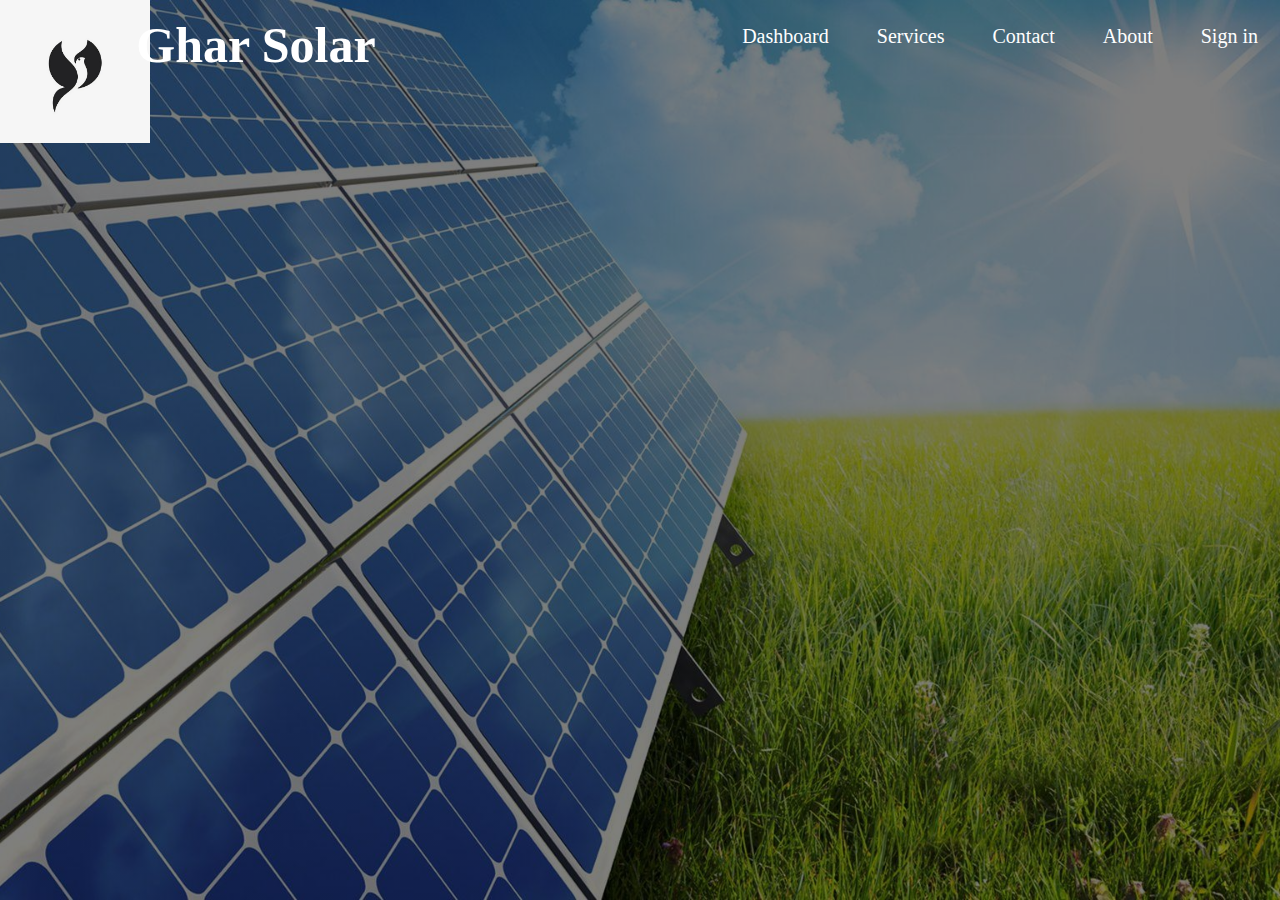
==== index.html @ aa64c022 "Add files via upload" ====
<!DOCTYPE html>
<html lang="en">
<head>
   <title>Gharsolar-Transforming India</title>
   <link rel="stylesheet" href="style.css">
</head>
<body>
   <header>
       <div class="main">
           <div class="logo">
               <img src="logo.jpg"> 
           </div>
           <ul>
               <li><a href="#">Dashboard</a></li>
               <li><a href="#">Services</a></li>
               <li><a href="#">Contact</a></li>
               <li><a href="#">About</a></li>
               <li><a href="#">Sign in</a></li>
           </ul>
       </div>
       <div class="title">
           <h1>Ghar Solar</h1>
       </div>
       <div class="button">
           <a href="consult.html" class="btn"></a>
       </div>
          <div class="textbook">
           <h1></h1>
           <p></p>
          </div>        
   </header>
</body>
</html>
---- style.css ----
*{
    padding: 0;
    margin: 0;
}
header{
    background-image:linear-gradient(rgba(0,0,0,0.5),rgba(0,0,0,0.5)), url(solar.jpg);
    height: 100vh;
    background-size: cover;
    background-position: center;
}
ul{
    float: right;
    list-style-type: none;
    margin-top: 25px;
}
ul li{
    display:inline-block;
}
ul li a{
    text-decoration: none;
    color: white;
    padding: 10px 20px;
    border: 2px solid transparent;
    transition: 0.6s ease;
    font-size: 20px;
    
}
ul li a:hover{
    background-color: white;
    color: black;
}    
.logo img{
    float: left;
    width: 150px;
    height: auto;
}
.main{
    max-width: 1530px;
    margin: auto;
}
.title{
    position: absolute;
    top: 5%;
    left: 20%;
    transform: translate(-50%,-50%);
}
.title h1{
    color: white;
    font-size: 50px;
}
.button{
    position: absolute;
    top: 70%;
    left: 50%;
    transform: translate(-50%,-50%);
    word-spacing: 2px;
    font-size: 30px;
}
.btn{
    border: 10px white;
    padding-top: 10px;
    color: white;
    text-decoration: none;
    transition: 0.6s ease;
}
.btn:hover{
    background-color: white;
    color: black;
}
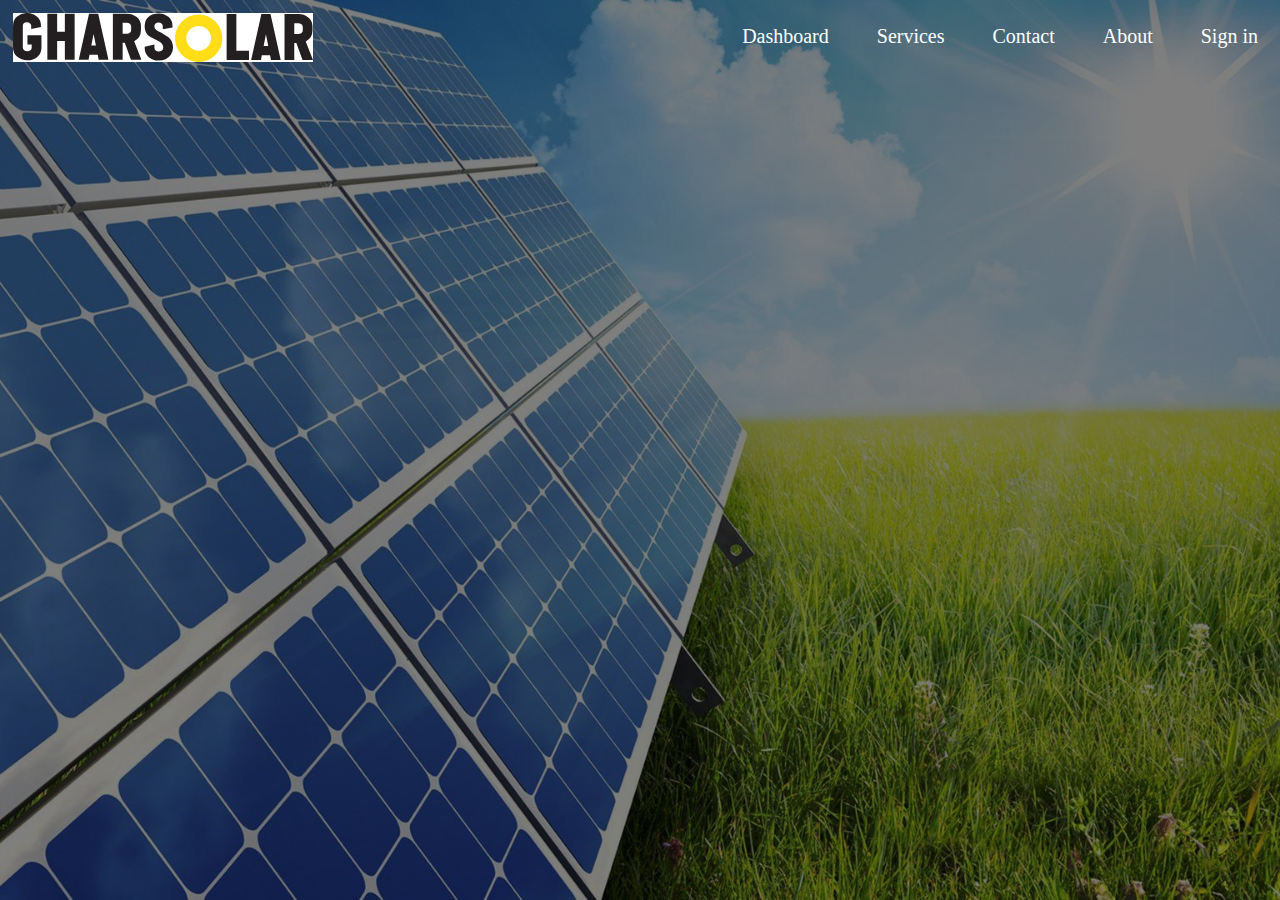
==== commit 23c62651: "Add files via upload" ====
--- a/index.html
+++ b/index.html
@@ -8,7 +8,7 @@
    <header>
        <div class="main">
            <div class="logo">
-               <img src="logo.jpg"> 
+               <img src="logo.svg"> 
            </div>
            <ul>
                <li><a href="#">Dashboard</a></li>
@@ -17,9 +17,6 @@
                <li><a href="#">About</a></li>
                <li><a href="#">Sign in</a></li>
            </ul>
-       </div>
-       <div class="title">
-           <h1>Ghar Solar</h1>
        </div>
        <div class="button">
            <a href="consult.html" class="btn"></a>
--- a/style.css
+++ b/style.css
@@ -31,18 +31,15 @@
 }    
 .logo img{
     float: left;
-    width: 150px;
+    margin-left: 1%;
+    margin-top: 1%;
+    width: 300px;
     height: auto;
+    background-color:white;
 }
 .main{
     max-width: 1530px;
     margin: auto;
-}
-.title{
-    position: absolute;
-    top: 5%;
-    left: 20%;
-    transform: translate(-50%,-50%);
 }
 .title h1{
     color: white;
@@ -66,4 +63,10 @@
 .btn:hover{
     background-color: white;
     color: black;
-}+}
+@media screen and (min-width:576px) {
+.title{left: 12%;
+       top: 8%;    
+      
+    }
+  }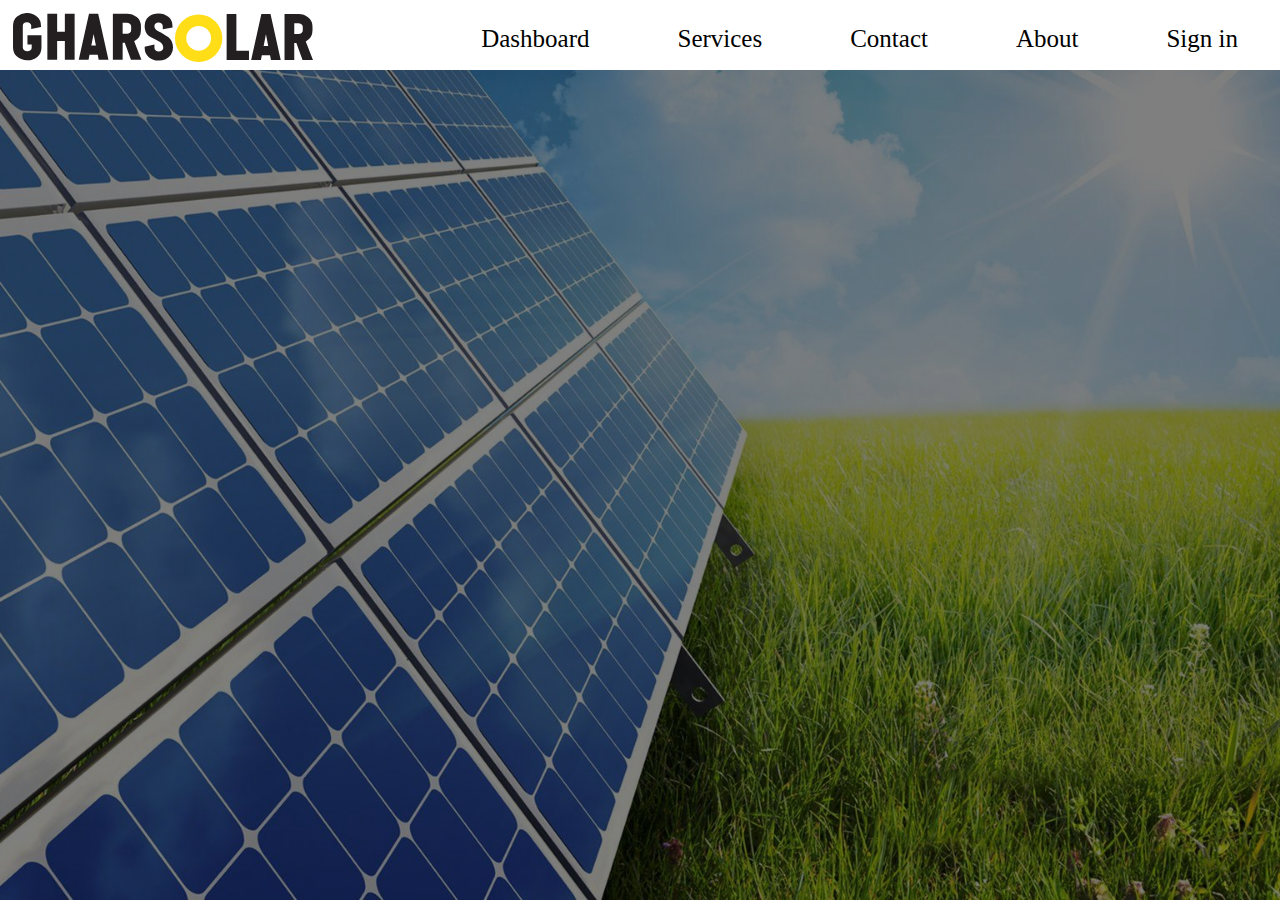
==== commit 7f29dcc3: "Add files via upload" ====
--- a/index.html
+++ b/index.html
@@ -18,9 +18,6 @@
                <li><a href="#">Sign in</a></li>
            </ul>
        </div>
-       <div class="button">
-           <a href="consult.html" class="btn"></a>
-       </div>
           <div class="textbook">
            <h1></h1>
            <p></p>
--- a/style.css
+++ b/style.css
@@ -15,18 +15,19 @@
 }
 ul li{
     display:inline-block;
+    background-color: white;
 }
 ul li a{
     text-decoration: none;
-    color: white;
-    padding: 10px 20px;
+    color: black;
+    padding: 5px 40px;
     border: 2px solid transparent;
     transition: 0.6s ease;
-    font-size: 20px;
+    font-size: 25px;
     
 }
 ul li a:hover{
-    background-color: white;
+    background-color:grey;
     color: black;
 }    
 .logo img{
@@ -35,38 +36,20 @@
     margin-top: 1%;
     width: 300px;
     height: auto;
-    background-color:white;
 }
 .main{
-    max-width: 1530px;
-    margin: auto;
+    width: 100%;
+    height: 70px;
+    background-color: white;
 }
+
 .title h1{
     color: white;
     font-size: 50px;
 }
-.button{
-    position: absolute;
-    top: 70%;
-    left: 50%;
-    transform: translate(-50%,-50%);
-    word-spacing: 2px;
-    font-size: 30px;
-}
-.btn{
-    border: 10px white;
-    padding-top: 10px;
-    color: white;
-    text-decoration: none;
-    transition: 0.6s ease;
-}
-.btn:hover{
-    background-color: white;
-    color: black;
-}
 @media screen and (min-width:576px) {
 .title{left: 12%;
-       top: 8%;    
+       top: 8%;        
       
     }
-  }+}    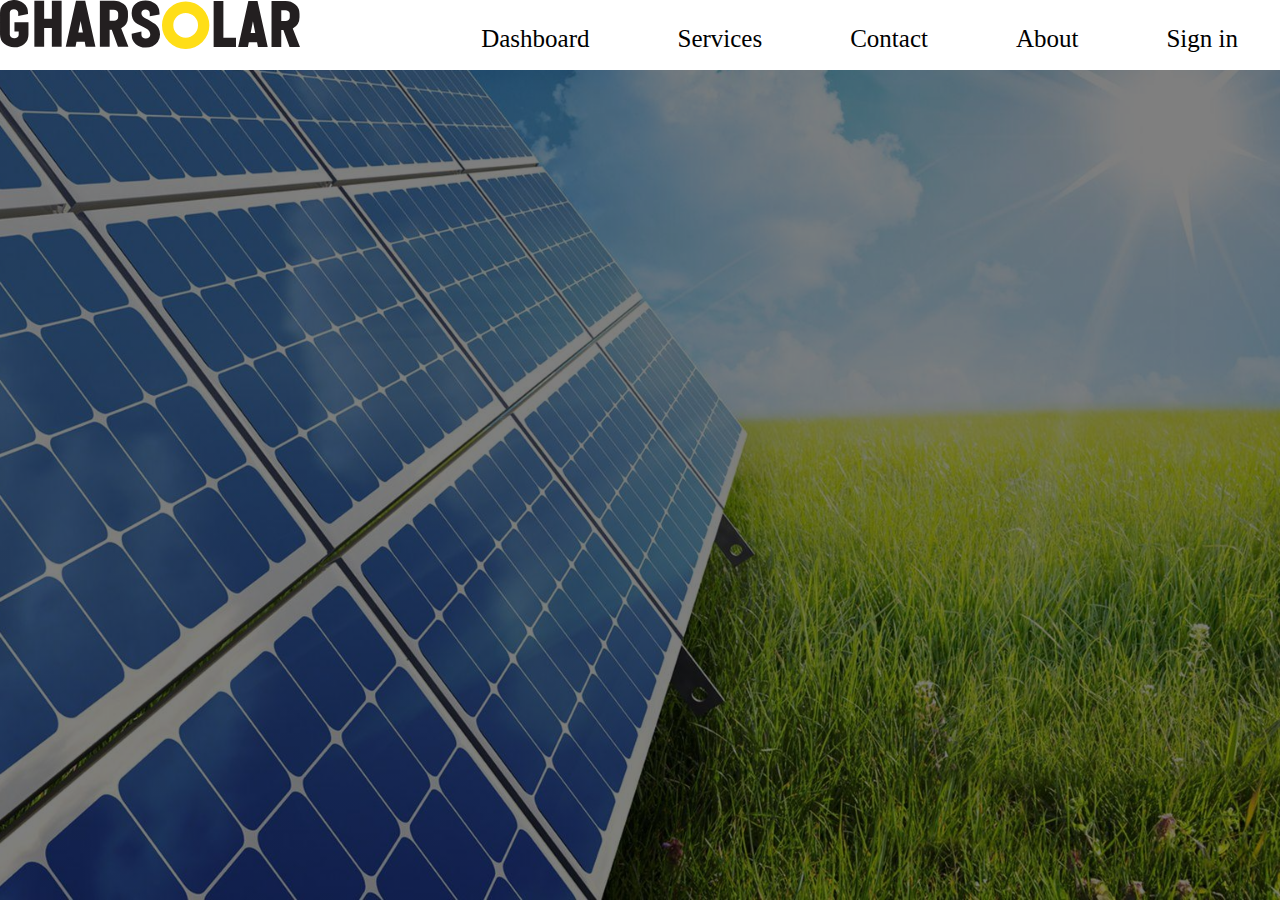
==== commit e983260c: "Add files via upload" ====
--- a/index.html
+++ b/index.html
@@ -15,7 +15,7 @@
                <li><a href="#">Services</a></li>
                <li><a href="#">Contact</a></li>
                <li><a href="#">About</a></li>
-               <li><a href="#">Sign in</a></li>
+               <li><a href="signin.html">Sign in</a></li>
            </ul>
        </div>
           <div class="textbook">
--- a/style.css
+++ b/style.css
@@ -32,8 +32,6 @@
 }    
 .logo img{
     float: left;
-    margin-left: 1%;
-    margin-top: 1%;
     width: 300px;
     height: auto;
 }
